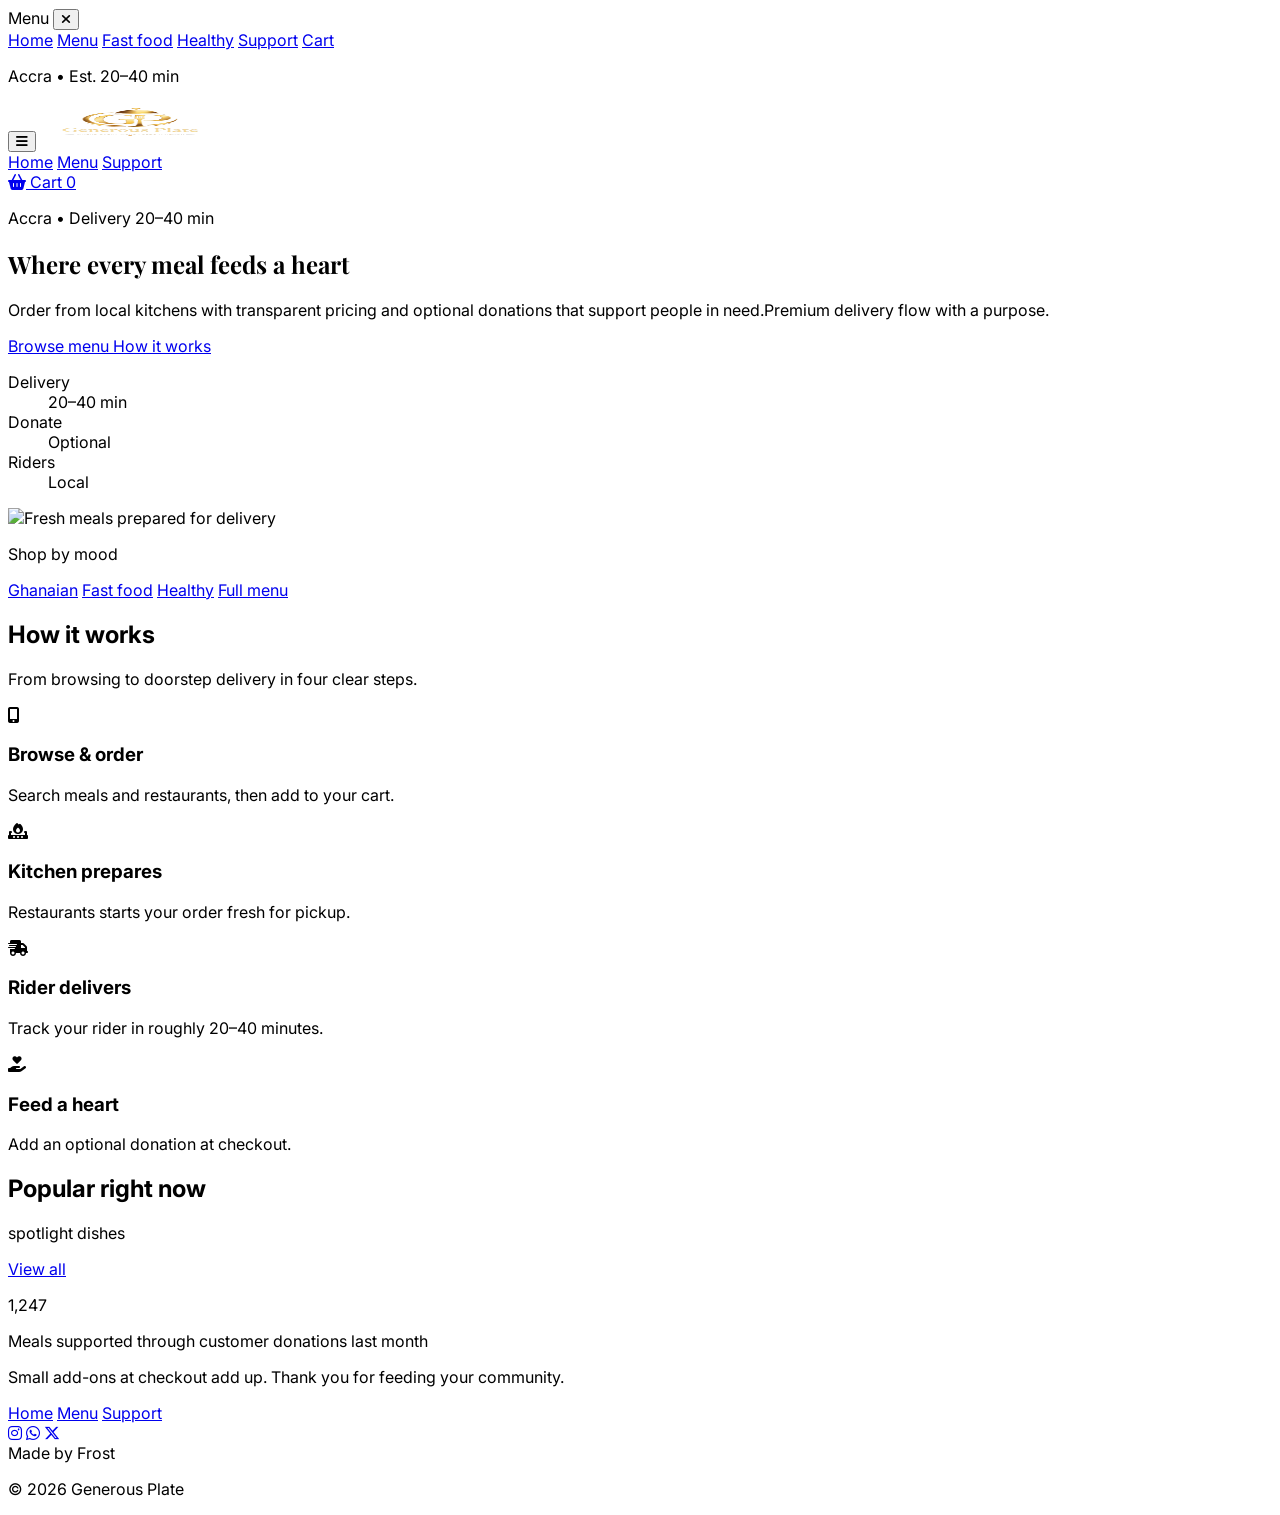
==== index.html @ e9d53e58 "Add files via upload" ====
<!DOCTYPE html>
<html lang="en">
<head>
    <meta charset="UTF-8">
    <meta name="viewport" content="width=device-width, initial-scale=1.0">
    <title>Generous Plate • Where every meal feeds a heart</title>
    <script src="https://cdn.tailwindcss.com"></script>
    <link rel="stylesheet" href="https://cdnjs.cloudflare.com/ajax/libs/font-awesome/6.5.0/css/all.min.css">
    <link rel="stylesheet" href="css/site.css">
    <script src="js/data.js"></script>
    <script src="js/utils.js"></script>
    <script src="js/site.js"></script>
    <style>
        @import url('https://fonts.googleapis.com/css2?family=Inter:wght@400;500;600;700&family=Playfair+Display:wght@600;700&display=swap');
        body { font-family: 'Inter', system-ui, sans-serif; }
        .logo-font { font-family: 'Playfair Display', serif; }
    </style>
</head>
<body class="flex min-h-screen flex-col bg-[#FDFBF0] text-stone-800">

    <div id="nav-overlay" onclick="closeNavDrawer()" class="fixed inset-0 z-[60] bg-black/40 opacity-0 pointer-events-none transition-opacity duration-300 md:hidden" aria-hidden="true"></div>

    <aside id="nav-drawer" class="fixed top-0 left-0 z-[70] flex h-full w-[min(18rem,88vw)] -translate-x-full flex-col border-r border-[#e9d5a8] bg-white shadow-xl transition-transform duration-300 ease-out md:hidden">
        <div class="flex items-center justify-between border-b border-[#f5ead8] px-4 py-3">
            <span class="text-xs font-semibold uppercase tracking-wide text-[#8B7355]">Menu</span>
            <button type="button" onclick="closeNavDrawer()" class="rounded-lg p-2 text-stone-600 hover:bg-[#fdf8eb]" aria-label="Close menu">
                <i class="fa-solid fa-xmark text-lg"></i>
            </button>
        </div>
        <nav class="flex-1 space-y-0.5 p-3" aria-label="Mobile navigation">
            <a href="index.html" onclick="closeNavDrawer()" class="block rounded-lg bg-[#fdf8eb] px-3 py-2.5 text-sm font-medium text-[#6b5420]">Home</a>
            <a href="menu.html" onclick="closeNavDrawer()" class="block rounded-lg px-3 py-2.5 text-sm font-medium text-stone-700 hover:bg-[#fdf8eb] hover:text-[#8B6914]">Menu</a>
            <a href="menu.html?category=Fast%20Food" onclick="closeNavDrawer()" class="block rounded-lg px-3 py-2.5 text-sm font-medium text-stone-700 hover:bg-[#fdf8eb] hover:text-[#8B6914]">Fast food</a>
            <a href="menu.html?category=Healthy" onclick="closeNavDrawer()" class="block rounded-lg px-3 py-2.5 text-sm font-medium text-stone-700 hover:bg-[#fdf8eb] hover:text-[#8B6914]">Healthy</a>
            <a href="support.html" onclick="closeNavDrawer()" class="block rounded-lg px-3 py-2.5 text-sm font-medium text-stone-700 hover:bg-[#fdf8eb] hover:text-[#8B6914]">Support</a>
            <a href="checkout.html" onclick="closeNavDrawer()" class="block rounded-lg px-3 py-2.5 text-sm font-medium text-stone-700 hover:bg-[#fdf8eb] hover:text-[#8B6914]">Cart</a>
        </nav>
        <p class="border-t border-[#f5ead8] px-4 py-3 text-xs text-stone-500">Accra • Est. 20–40 min</p>
    </aside>

    <nav class="sticky top-0 z-50 border-b border-[#e9d5a8] bg-white/95 backdrop-blur">
        <div class="mx-auto flex max-w-6xl items-center justify-between gap-3 px-4 py-2.5 md:px-6 md:py-3">
            <div class="flex min-w-0 items-center gap-2">
                <button type="button" class="shrink-0 rounded-lg p-2 text-stone-700 hover:bg-[#fdf8eb] md:hidden" onclick="openNavDrawer()" aria-label="Open navigation">
                    <i class="fa-solid fa-bars text-lg"></i>
                </button>
                <a href="index.html" class="flex min-w-0 items-center">
                    <img src="assets/logo.png" alt="Generous Plate" class="h-9 w-auto max-h-11 object-contain object-left md:h-11" width="180" height="44">
                </a>
            </div>
            <div class="hidden items-center gap-1 md:flex">
                <a href="index.html" class="rounded-lg bg-[#fdf8eb] px-3 py-2 text-sm font-medium text-[#6b5420]">Home</a>
                <a href="menu.html" class="rounded-lg px-3 py-2 text-sm font-medium text-stone-600 hover:bg-[#fdf8eb] hover:text-[#8B6914]">Menu</a>
                <a href="support.html" class="rounded-lg px-3 py-2 text-sm font-medium text-stone-600 hover:bg-[#fdf8eb] hover:text-[#8B6914]">Support</a>
            </div>
            <a href="checkout.html" class="relative flex shrink-0 items-center gap-1.5 rounded-full border border-[#e9d5a8] bg-[#fdf8eb] px-2.5 py-1.5 text-sm font-medium text-[#5c4d2c] hover:border-[#C5A059]/60 sm:gap-2 sm:px-3">
                <i class="fa-solid fa-basket-shopping text-[#C5A059]"></i>
                <span class="hidden sm:inline">Cart</span>
                <span id="cart-count" class="flex h-5 min-w-[1.25rem] items-center justify-center rounded-full bg-[#C5A059] px-1 text-[11px] font-bold text-white">0</span>
            </a>
        </div>
    </nav>

    <main class="flex-1">
        <section class="border-b border-[#e9d5a8]/80 bg-white">
            <div class="mx-auto grid max-w-6xl items-center gap-10 px-4 py-10 md:grid-cols-2 md:gap-12 md:px-6 md:py-14 lg:gap-16">
                <div class="order-2 md:order-1">
                    <p class="text-xs font-semibold uppercase tracking-wider text-[#C5A059]">Accra • Delivery 20–40 min</p>
                    <h1 class="logo-font mt-3 text-3xl font-bold leading-tight text-[#1a1a1a] sm:text-4xl lg:text-[2.75rem] lg:leading-[1.15]">
                        Where every meal feeds a heart
                    </h1>
                    <p class="mt-4 max-w-md text-sm leading-relaxed text-stone-600 sm:text-base">
                        Order from local kitchens with transparent pricing and optional donations that support people in need.Premium delivery flow with a purpose.
                    </p>
                    <div class="mt-6 flex flex-wrap items-center gap-3">
                        <a href="menu.html" class="inline-flex items-center justify-center rounded-full bg-[#C5A059] px-6 py-2.5 text-sm font-semibold text-white shadow-sm transition hover:bg-[#b08d4f]">
                            Browse menu
                        </a>
                        <a href="#how" class="inline-flex items-center justify-center rounded-full border border-[#e9d5a8] bg-white px-5 py-2.5 text-sm font-medium text-stone-700 hover:border-[#C5A059]/50 hover:text-[#8B6914]">
                            How it works
                        </a>
                    </div>
                    <dl class="mt-8 grid max-w-md grid-cols-3 gap-3 text-center sm:text-left">
                        <div class="rounded-xl border border-[#f0e6d4] bg-[#fdfbf6] px-2 py-3 sm:px-3">
                            <dt class="text-[10px] font-medium uppercase tracking-wide text-stone-500">Delivery</dt>
                            <dd class="mt-1 text-xs font-semibold text-stone-800">20–40 min</dd>
                        </div>
                        <div class="rounded-xl border border-[#f0e6d4] bg-[#fdfbf6] px-2 py-3 sm:px-3">
                            <dt class="text-[10px] font-medium uppercase tracking-wide text-stone-500">Donate</dt>
                            <dd class="mt-1 text-xs font-semibold text-stone-800">Optional</dd>
                        </div>
                        <div class="rounded-xl border border-[#f0e6d4] bg-[#fdfbf6] px-2 py-3 sm:px-3">
                            <dt class="text-[10px] font-medium uppercase tracking-wide text-stone-500">Riders</dt>
                            <dd class="mt-1 text-xs font-semibold text-stone-800">Local</dd>
                        </div>
                    </dl>
                </div>
                <div class="order-1 md:order-2">
                    <div class="overflow-hidden rounded-2xl border border-[#e9d5a8]/80 bg-stone-100 shadow-lg">
                        <img src="https://chowdown858479102.wordpress.com/wp-content/uploads/2020/06/africanfood.jpg?w=900" alt="Fresh meals prepared for delivery" class="aspect-[4/3] w-full object-cover" width="900" height="700" loading="eager">
                    </div>
                </div>
            </div>
        </section>

        <section class="border-b border-[#e9d5a8]/60 bg-[#fdfbf6] py-8">
            <div class="mx-auto max-w-6xl px-4 md:px-6">
                <p class="text-center text-xs font-medium uppercase tracking-wide text-stone-500">Shop by mood</p>
                <div class="mt-4 flex flex-wrap justify-center gap-2">
                    <a href="menu.html?category=Ghanaian" class="rounded-full border border-[#e9d5a8] bg-white px-4 py-2 text-xs font-medium text-stone-700 shadow-sm transition hover:border-[#C5A059]/60 hover:text-[#8B6914]">Ghanaian</a>
                    <a href="menu.html?category=Fast%20Food" class="rounded-full border border-[#e9d5a8] bg-white px-4 py-2 text-xs font-medium text-stone-700 shadow-sm transition hover:border-[#C5A059]/60 hover:text-[#8B6914]">Fast food</a>
                    <a href="menu.html?category=Healthy" class="rounded-full border border-[#e9d5a8] bg-white px-4 py-2 text-xs font-medium text-stone-700 shadow-sm transition hover:border-[#C5A059]/60 hover:text-[#8B6914]">Healthy</a>
                    <a href="menu.html" class="rounded-full bg-[#C5A059] px-4 py-2 text-xs font-semibold text-white shadow-sm transition hover:bg-[#b08d4f]">Full menu</a>
                </div>
            </div>
        </section>

        <section id="how" class="mx-auto max-w-6xl px-4 py-12 md:px-6 md:py-16">
            <h2 class="text-center text-xl font-bold text-[#1a1a1a] md:text-2xl">How it works</h2>
            <p class="mx-auto mt-2 max-w-lg text-center text-sm text-stone-600">From browsing to doorstep delivery in four clear steps.</p>
            <div class="mt-10 grid gap-6 sm:grid-cols-2 lg:grid-cols-4">
                <div class="rounded-2xl border border-[#f0e6d4] bg-white p-5 shadow-sm">
                    <span class="flex h-11 w-11 items-center justify-center rounded-full bg-[#fdf8eb] text-[#C5A059]"><i class="fa-solid fa-mobile-screen-button"></i></span>
                    <h3 class="mt-4 text-sm font-semibold text-stone-900">Browse & order</h3>
                    <p class="mt-2 text-xs leading-relaxed text-stone-600">Search meals and restaurants, then add to your cart.</p>
                </div>
                <div class="rounded-2xl border border-[#f0e6d4] bg-white p-5 shadow-sm">
                    <span class="flex h-11 w-11 items-center justify-center rounded-full bg-[#fdf8eb] text-[#C5A059]"><i class="fa-solid fa-fire-burner"></i></span>
                    <h3 class="mt-4 text-sm font-semibold text-stone-900">Kitchen prepares</h3>
                    <p class="mt-2 text-xs leading-relaxed text-stone-600">Restaurants starts your order fresh for pickup.</p>
                </div>
                <div class="rounded-2xl border border-[#f0e6d4] bg-white p-5 shadow-sm">
                    <span class="flex h-11 w-11 items-center justify-center rounded-full bg-[#fdf8eb] text-[#C5A059]"><i class="fa-solid fa-truck-fast"></i></span>
                    <h3 class="mt-4 text-sm font-semibold text-stone-900">Rider delivers</h3>
                    <p class="mt-2 text-xs leading-relaxed text-stone-600">Track your rider in roughly 20–40 minutes.</p>
                </div>
                <div class="rounded-2xl border border-[#f0e6d4] bg-white p-5 shadow-sm">
                    <span class="flex h-11 w-11 items-center justify-center rounded-full bg-[#fdf8eb] text-[#C5A059]"><i class="fa-solid fa-hand-holding-heart"></i></span>
                    <h3 class="mt-4 text-sm font-semibold text-stone-900">Feed a heart</h3>
                    <p class="mt-2 text-xs leading-relaxed text-stone-600">Add an optional donation at checkout.</p>
                </div>
            </div>
        </section>

        <section class="border-t border-[#e9d5a8]/80 bg-white py-12 md:py-14">
            <div class="mx-auto max-w-6xl px-4 md:px-6">
                <div class="mb-8 flex flex-col justify-between gap-4 sm:flex-row sm:items-end">
                    <div>
                        <h2 class="text-xl font-bold text-[#1a1a1a] md:text-2xl">Popular right now</h2>
                        <p class="mt-1 text-sm text-stone-600">spotlight dishes</p>
                    </div>
                    <a href="menu.html" class="inline-flex items-center gap-2 text-sm font-semibold text-[#b8944D] hover:text-[#8B6914]">
                        View all 
                    </a>
                </div>
                <div id="featured-grid" class="grid grid-cols-2 gap-3 sm:gap-4 lg:grid-cols-4"></div>
            </div>
        </section>

        <section class="border-t border-[#e9d5a8] bg-[#1a1a1a] py-10 text-white">
            <div class="mx-auto max-w-6xl px-4 text-center md:px-6">
                <p class="text-3xl font-bold tracking-tight text-[#f5e6c8] md:text-4xl">1,247</p>
                <p class="mt-1 text-sm text-[#d4c4a8]">Meals supported through customer donations last month</p>
                <p class="mx-auto mt-4 max-w-xl text-xs leading-relaxed text-stone-400 md:text-sm">
                    Small add-ons at checkout add up. Thank you for feeding your community.
                </p>
            </div>
        </section>
    </main>

    <footer class="mt-auto border-t border-[#e9d5a8] bg-white py-4 md:py-5">
        <div class="mx-auto grid max-w-6xl grid-cols-1 items-center gap-4 px-4 text-sm md:grid-cols-3 md:gap-6 md:px-6">
            <nav class="flex flex-wrap justify-center gap-x-6 gap-y-2 text-stone-600" aria-label="Footer">
                <a href="index.html" class="hover:text-[#C5A059]">Home</a>
                <a href="menu.html" class="hover:text-[#C5A059]">Menu</a>
                <a href="support.html" class="hover:text-[#C5A059]">Support</a>
            </nav>
            <div class="flex flex-wrap items-center justify-center gap-5 md:justify-end">
                <div class="flex items-center gap-4 text-[#5c4d2c]">
                    <a href="https://www.instagram.com/biteandeatghana/" target="_blank" rel="noopener noreferrer" class="hover:text-[#C5A059]" aria-label="Instagram"><i class="fa-brands fa-instagram text-lg"></i></a>
                    <a href="https://wa.me/233541756722" target="_blank" rel="noopener noreferrer" class="hover:text-[#C5A059]" aria-label="WhatsApp"><i class="fa-brands fa-whatsapp text-lg"></i></a>
                    <a href="https://x.com" target="_blank" rel="noopener noreferrer" class="hover:text-[#C5A059]" aria-label="X"><i class="fa-brands fa-x-twitter text-lg"></i></a>
                </div>
                <span class="whitespace-nowrap text-xs font-semibold tracking-wide text-[#C5A059]">Made by Frost</span>
            </div>
            <p class="text-center text-xs text-stone-500 md:text-left">© 2026 Generous Plate</p>
        </div>
    </footer>

    <script>
        let teamCarouselTimer = null;

        function initializeTailwind() {
            tailwind.config = { content: ["./**/*.{html,js}"] };
        }

        function renderFeatured() {
            const container = document.getElementById('featured-grid');
            const featured = products.slice(0, 2);
            let html = '';
            featured.forEach(product => {
                html += `
                <article class="flex flex-col overflow-hidden rounded-xl border border-[#e9d5a8] bg-white shadow-sm transition hover:border-[#C5A059]/40 hover:shadow-md">
                    <div class="gp-menu-thumb relative h-36 overflow-hidden bg-stone-100 sm:h-40">
                        <a href="menu.html" class="block h-full w-full focus:outline-none focus-visible:ring-2 focus-visible:ring-[#C5A059]" aria-label="View ${product.name} on menu">
                            <img src="${product.img}" alt="" class="h-full w-full object-cover">
                        </a>
                    </div>
                    <div class="flex flex-1 flex-col p-3">
                        <p class="text-[10px] font-medium uppercase tracking-wide text-stone-500">${product.restaurant}</p>
                        <h3 class="mt-0.5 line-clamp-2 text-xs font-semibold leading-snug text-stone-900 sm:text-sm">${product.name}</h3>
                        <div class="mt-auto flex items-end justify-between gap-2 pt-3">
                            <span class="text-sm font-bold text-[#b8944D]">GH₵${product.price}</span>
                            <button type="button" onclick="quickAddToCart(${product.id})" class="shrink-0 rounded-full bg-[#C5A059] px-3 py-1 text-[11px] font-semibold text-white hover:bg-[#b08d4f]">Add</button>
                        </div>
                    </div>
                </article>`;
            });
            const slides = teamMembers.map(m => `
                <div class="flex min-w-full flex-col items-center justify-center gap-3 px-4 py-4 sm:flex-row sm:gap-6 sm:px-8">
                    <img src="${m.photo}" alt="" class="h-20 w-20 shrink-0 rounded-full object-cover shadow-md ring-2 ring-[#C5A059]/45 sm:h-24 sm:w-24" width="96" height="96" loading="lazy">
                    <p class="logo-font text-center text-lg font-semibold text-[#1a1a1a] sm:text-left sm:text-xl">${m.name}</p>
                </div>`).join('');
            html += `
            <div class="col-span-2 flex min-h-[11rem] flex-col overflow-hidden rounded-xl border border-[#e9d5a8] bg-gradient-to-br from-white via-[#fffcf7] to-[#fdf8eb] shadow-sm sm:min-h-[12.5rem]">
                <p class="px-3 pt-3 text-center text-[10px] font-semibold uppercase tracking-[0.18em] text-[#8B7355]">Team spotlight</p>
                <div class="relative min-h-[8.5rem] flex-1 overflow-hidden sm:min-h-[9.5rem]">
                    <div id="teamTrack" class="flex h-full transition-transform duration-500 ease-out" style="transform:translateX(0)">
                        ${slides}
                    </div>
                </div>
                <div id="teamDots" class="flex justify-center gap-1.5 pb-3"></div>
            </div>`;
            container.innerHTML = html;
            const dots = document.getElementById('teamDots');
            if (dots) {
                dots.innerHTML = teamMembers.map((_, i) =>
                    '<span class="team-dot h-1.5 w-1.5 rounded-full bg-stone-300 transition-colors" data-i="' + i + '"></span>'
                ).join('');
            }
            startTeamCarousel();
        }

        function startTeamCarousel() {
            if (teamCarouselTimer) clearInterval(teamCarouselTimer);
            const track = document.getElementById('teamTrack');
            if (!track) return;
            let teamIdx = 0;
            function updateDots() {
                document.querySelectorAll('.team-dot').forEach((d, i) => {
                    d.style.backgroundColor = i === teamIdx ? '#C5A059' : '#d6d3d1';
                });
            }
            updateDots();
            teamCarouselTimer = setInterval(function () {
                teamIdx = (teamIdx + 1) % teamMembers.length;
                track.style.transform = 'translateX(-' + (teamIdx * 100) + '%)';
                updateDots();
            }, 3000);
        }

        function quickAddToCart(id) {
            const product = products.find(p => p.id === id);
            if (product) addToCart(product);
        }

        window.onload = function() {
            initializeTailwind();
            updateCartCount();
            renderFeatured();
        };
    </script>
</body>
</html>
---- css/site.css ----
/* Generous Plate — shared layout & motion (gold brand) */

/* Triple-image loop — use .gp-carousel-track--animate only inside modal */
.gp-carousel {
  position: relative;
  overflow: hidden;
  background: #f0ebe3;
}
.gp-carousel-track {
  display: flex;
  width: 300%;
  height: 100%;
}
.gp-carousel-track--animate {
  animation: gp-carousel-slide 12s ease-in-out infinite;
}
.gp-carousel:hover .gp-carousel-track--animate {
  animation-play-state: paused;
}
.gp-carousel-track img {
  width: 33.3333%;
  height: 100%;
  object-fit: cover;
  flex-shrink: 0;
}
@keyframes gp-carousel-slide {
  0%, 22% { transform: translateX(0); }
  33%, 55% { transform: translateX(-33.3333%); }
  66%, 88% { transform: translateX(-66.6666%); }
  100% { transform: translateX(0); }
}

/* Menu cards: static hero image only */
.gp-menu-thumb img {
  width: 100%;
  height: 100%;
  object-fit: cover;
}

/* Rider map — muted cartographic / aerial city */
.gp-map-surface {
  background-color: #2d2a26;
  background-image:
    linear-gradient(160deg, rgba(253, 251, 240, 0.12) 0%, rgba(26, 26, 26, 0.78) 55%, rgba(26, 26, 26, 0.92) 100%),
    url("https://images.unsplash.com/photo-1569336415962-a4bd9f69cd83?w=1600&q=80&auto=format&fit=crop");
  background-size: cover;
  background-position: center;
}
.gp-route-line {
  stroke: rgba(197, 160, 89, 0.92);
  stroke-width: 2.5;
  fill: none;
  stroke-dasharray: 7 5;
  filter: drop-shadow(0 0 4px rgba(0, 0, 0, 0.35));
}
.gp-rider-marker {
  position: absolute;
  width: 2.5rem;
  height: 2.5rem;
  border-radius: 9999px;
  background: linear-gradient(145deg, #fdf8eb, #c5a059);
  color: #1a1a1a;
  display: flex;
  align-items: center;
  justify-content: center;
  box-shadow: 0 4px 16px rgba(0, 0, 0, 0.4);
  animation: gp-rider-along 26s ease-in-out infinite;
}
@keyframes gp-rider-along {
  0% { left: 6%; top: 62%; }
  25% { left: 28%; top: 48%; }
  50% { left: 52%; top: 55%; }
  75% { left: 72%; top: 38%; }
  100% { left: 88%; top: 44%; }
}

#nav-drawer {
  will-change: transform;
}
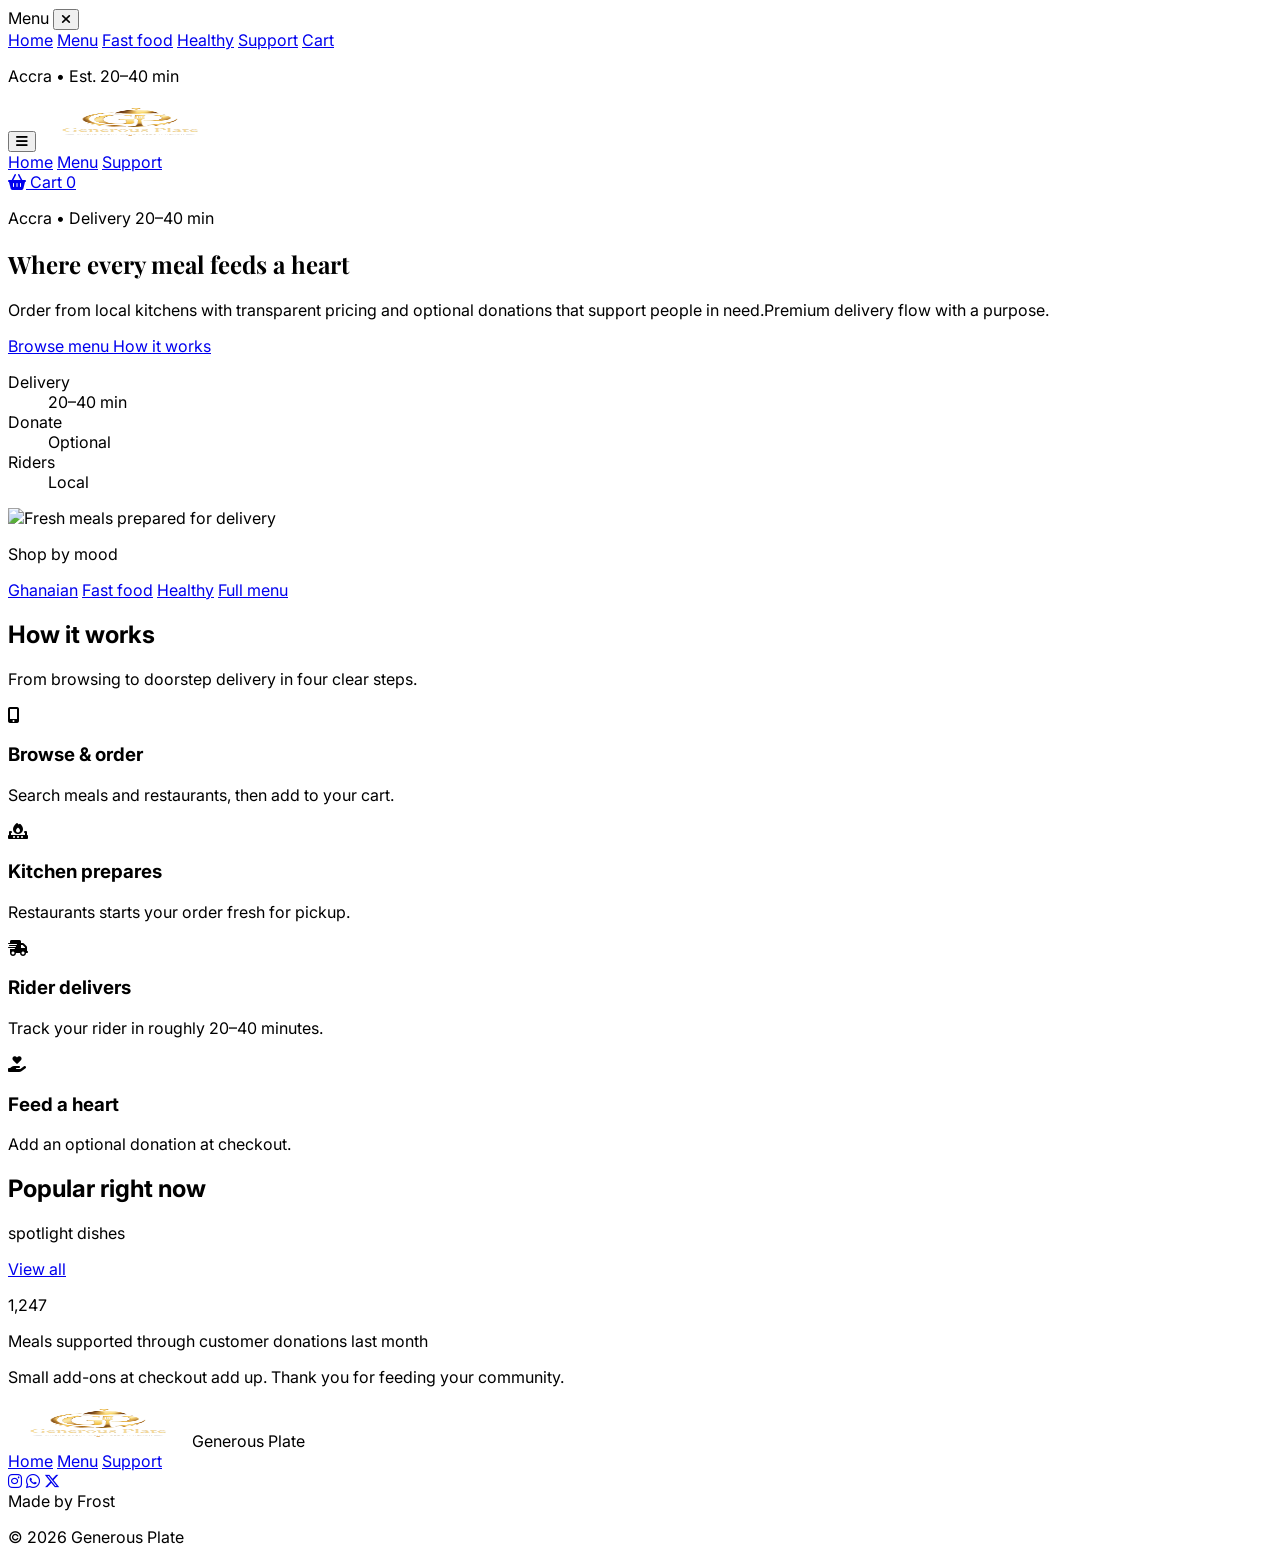
==== commit 7c218742: "Update index.html" ====
--- a/index.html
+++ b/index.html
@@ -170,6 +170,10 @@
 
     <footer class="mt-auto border-t border-[#e9d5a8] bg-white py-4 md:py-5">
         <div class="mx-auto grid max-w-6xl grid-cols-1 items-center gap-4 px-4 text-sm md:grid-cols-3 md:gap-6 md:px-6">
+             <div class="flex items-center justify-center gap-3 md:justify-start">
+                <img src="assets/logo.png" alt="Generous Plate" class="h-9 w-auto max-h-11 object-contain object-left md:h-11" width="180" height="44">
+                <span class="text-xl font-semibold tracking-tight text-[#1a1a1a]">Generous Plate</span>
+            </div>
             <nav class="flex flex-wrap justify-center gap-x-6 gap-y-2 text-stone-600" aria-label="Footer">
                 <a href="index.html" class="hover:text-[#C5A059]">Home</a>
                 <a href="menu.html" class="hover:text-[#C5A059]">Menu</a>
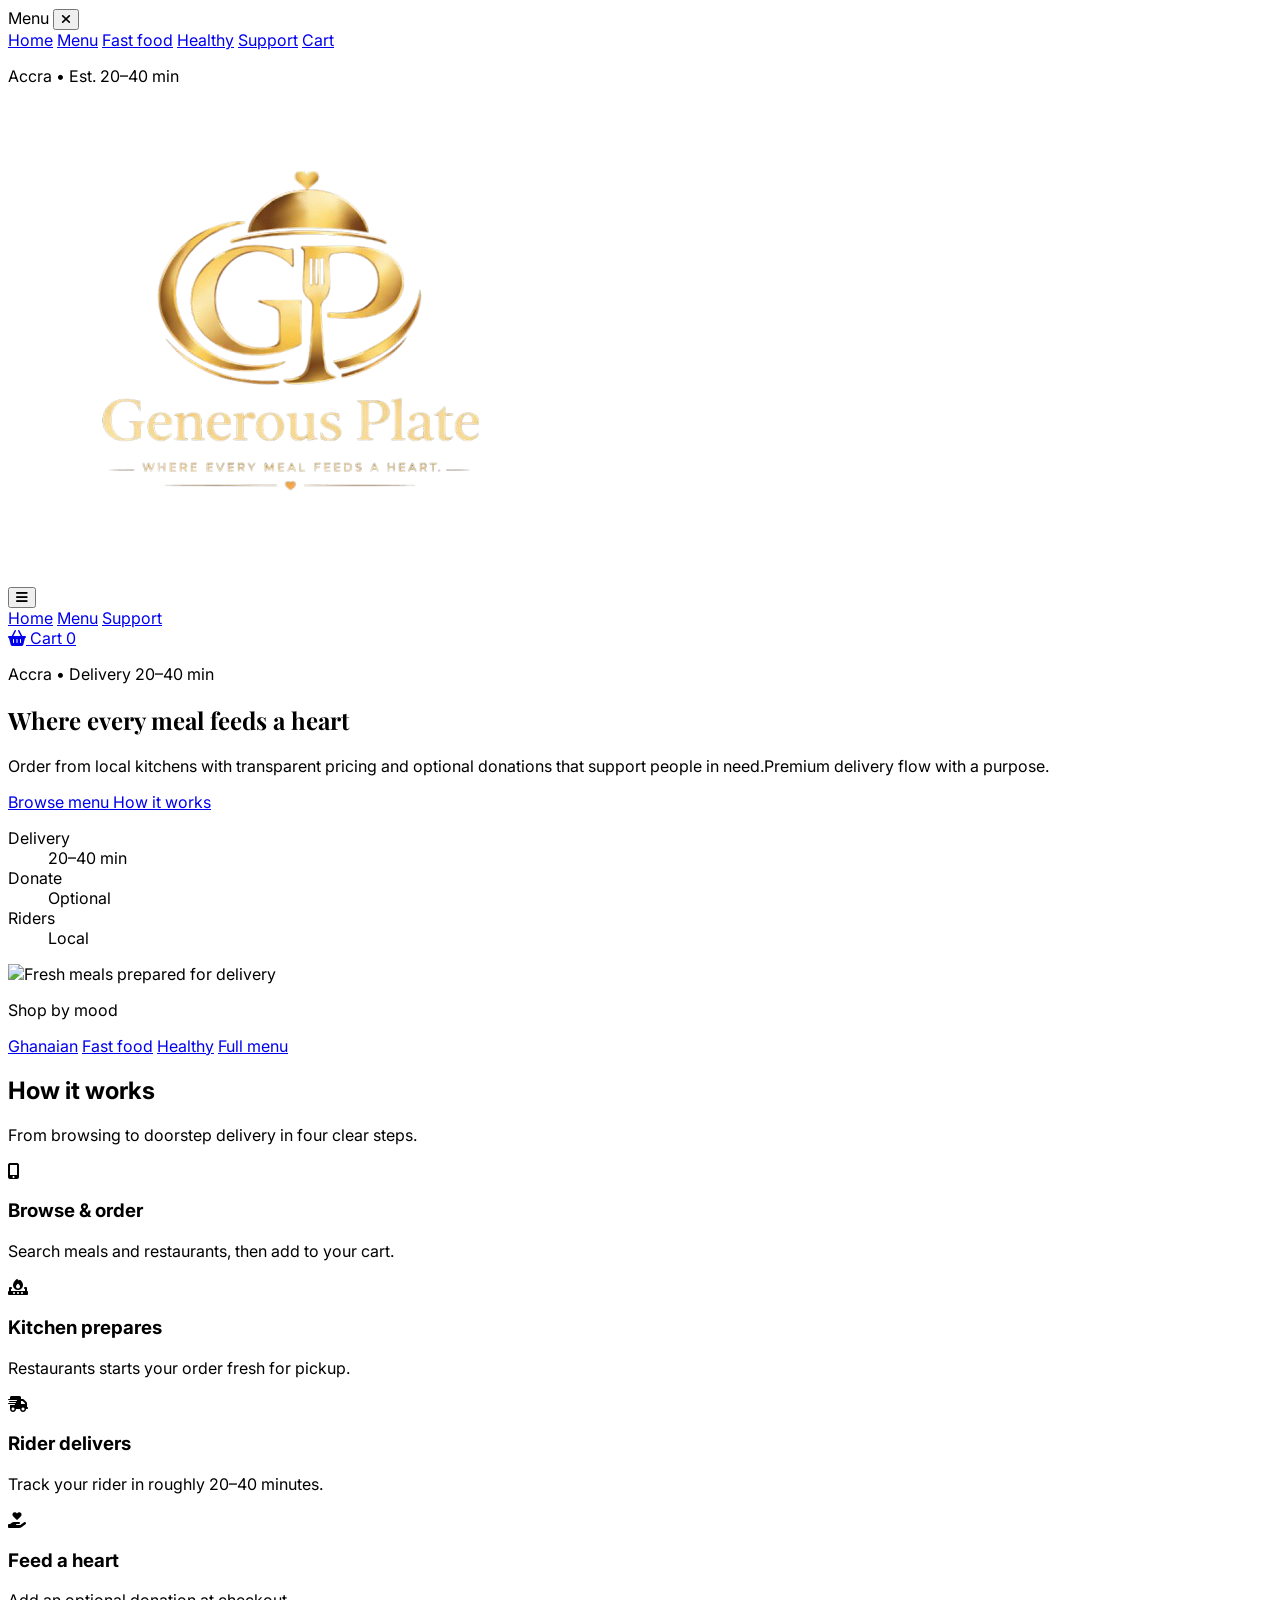
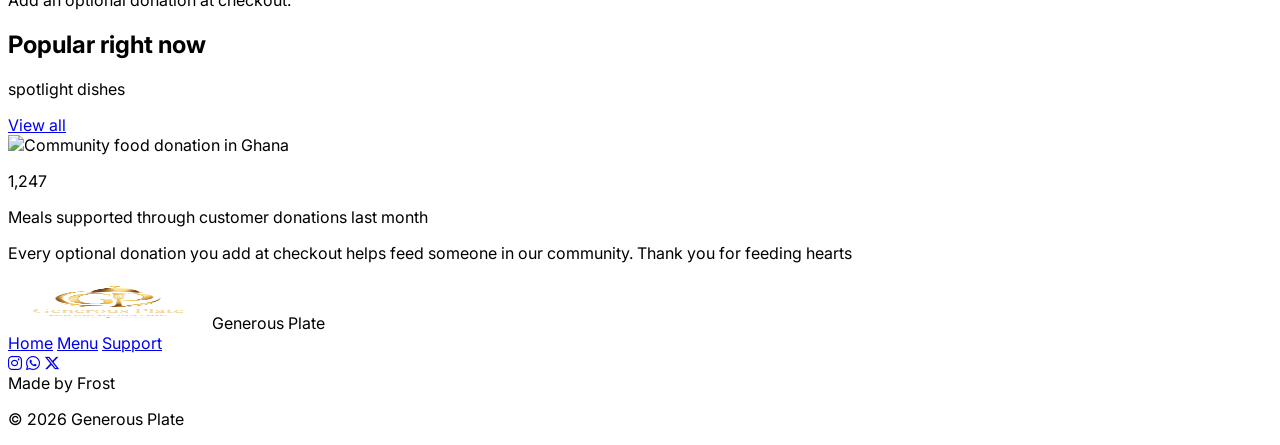
==== commit a6d7352d: "Update index.html" ====
--- a/index.html
+++ b/index.html
@@ -45,7 +45,7 @@
                     <i class="fa-solid fa-bars text-lg"></i>
                 </button>
                 <a href="index.html" class="flex min-w-0 items-center">
-                    <img src="assets/logo.png" alt="Generous Plate" class="h-9 w-auto max-h-11 object-contain object-left md:h-11" width="180" height="44">
+                    <img src="assets/logo.png" alt="Generous Plate" class="h-12 w-auto max-h-16 object-contain object-left md:h-14">
                 </a>
             </div>
             <div class="hidden items-center gap-1 md:flex">
@@ -157,28 +157,43 @@
             </div>
         </section>
 
-        <section class="border-t border-[#e9d5a8] bg-[#1a1a1a] py-10 text-white">
-            <div class="mx-auto max-w-6xl px-4 text-center md:px-6">
-                <p class="text-3xl font-bold tracking-tight text-[#f5e6c8] md:text-4xl">1,247</p>
-                <p class="mt-1 text-sm text-[#d4c4a8]">Meals supported through customer donations last month</p>
-                <p class="mx-auto mt-4 max-w-xl text-xs leading-relaxed text-stone-400 md:text-sm">
-                    Small add-ons at checkout add up. Thank you for feeding your community.
-                </p>
-            </div>
-        </section>
+        <section class="border-t border-[#e9d5a8] bg-[#1a1a1a] py-12 text-white">
+            <div class="mx-auto max-w-6xl px-4 md:px-6">
+                
+                <!-- Donation Image -->
+                <div class="mx-auto mb-8 max-w-md overflow-hidden rounded-3xl border border-[#e9d5a8]/30 shadow-2xl">
+                    <img src="https://lagosfoodbank.org/wp-content/uploads/2023/05/350367533_1988569418208122_3569310264967718453_n.jpg" 
+                         alt="Community food donation in Ghana" 
+                         class="w-full h-auto object-cover">
+                </div>
+
+                <div class="text-center">
+                    <p class="text-5xl font-bold tracking-tighter text-[#f5e6c8] md:text-6xl">1,247</p>
+                    <p class="mt-2 text-lg text-[#d4c4a8]">Meals supported through customer donations last month</p>
+                    
+                    <p class="mx-auto mt-6 max-w-xl text-sm leading-relaxed text-stone-400">
+                        Every optional donation you add at checkout helps feed someone in our community. 
+                        <span class="text-[#C5A059]">Thank you for feeding hearts</span>
+                    </p>
+                </div>
+            </div>
+        </section>    
     </main>
 
     <footer class="mt-auto border-t border-[#e9d5a8] bg-white py-4 md:py-5">
         <div class="mx-auto grid max-w-6xl grid-cols-1 items-center gap-4 px-4 text-sm md:grid-cols-3 md:gap-6 md:px-6">
-             <div class="flex items-center justify-center gap-3 md:justify-start">
-                <img src="assets/logo.png" alt="Generous Plate" class="h-9 w-auto max-h-11 object-contain object-left md:h-11" width="180" height="44">
+
+            <div class="flex items-center justify-center gap-3 md:justify-start">
+                <img src="assets/logo.png" alt="Generous Plate" class="h-11 w-auto max-h-14 object-contain object-left md:h-14" width="200" height="50">
                 <span class="text-xl font-semibold tracking-tight text-[#1a1a1a]">Generous Plate</span>
             </div>
+
             <nav class="flex flex-wrap justify-center gap-x-6 gap-y-2 text-stone-600" aria-label="Footer">
                 <a href="index.html" class="hover:text-[#C5A059]">Home</a>
                 <a href="menu.html" class="hover:text-[#C5A059]">Menu</a>
                 <a href="support.html" class="hover:text-[#C5A059]">Support</a>
             </nav>
+
             <div class="flex flex-wrap items-center justify-center gap-5 md:justify-end">
                 <div class="flex items-center gap-4 text-[#5c4d2c]">
                     <a href="https://www.instagram.com/biteandeatghana/" target="_blank" rel="noopener noreferrer" class="hover:text-[#C5A059]" aria-label="Instagram"><i class="fa-brands fa-instagram text-lg"></i></a>
@@ -187,6 +202,7 @@
                 </div>
                 <span class="whitespace-nowrap text-xs font-semibold tracking-wide text-[#C5A059]">Made by Frost</span>
             </div>
+            
             <p class="text-center text-xs text-stone-500 md:text-left">© 2026 Generous Plate</p>
         </div>
     </footer>
@@ -222,9 +238,15 @@
             });
             const slides = teamMembers.map(m => `
                 <div class="flex min-w-full flex-col items-center justify-center gap-3 px-4 py-4 sm:flex-row sm:gap-6 sm:px-8">
-                    <img src="${m.photo}" alt="" class="h-20 w-20 shrink-0 rounded-full object-cover shadow-md ring-2 ring-[#C5A059]/45 sm:h-24 sm:w-24" width="96" height="96" loading="lazy">
-                    <p class="logo-font text-center text-lg font-semibold text-[#1a1a1a] sm:text-left sm:text-xl">${m.name}</p>
+                    <img src="${m.photo}" alt="${m.name}" 
+                        class="h-20 w-20 shrink-0 rounded-full object-cover shadow-md ring-2 ring-[#C5A059]/45 sm:h-24 sm:w-24" 
+                        width="96" height="96" loading="lazy">
+                    <div class="text-center sm:text-left">
+                        <p class="logo-font text-lg font-semibold text-[#1a1a1a] sm:text-xl">${m.name}</p>
+                        <p class="text-sm text-[#C5A059] mt-1">${m.role}</p>
+                    </div>
                 </div>`).join('');
+
             html += `
             <div class="col-span-2 flex min-h-[11rem] flex-col overflow-hidden rounded-xl border border-[#e9d5a8] bg-gradient-to-br from-white via-[#fffcf7] to-[#fdf8eb] shadow-sm sm:min-h-[12.5rem]">
                 <p class="px-3 pt-3 text-center text-[10px] font-semibold uppercase tracking-[0.18em] text-[#8B7355]">Team spotlight</p>
